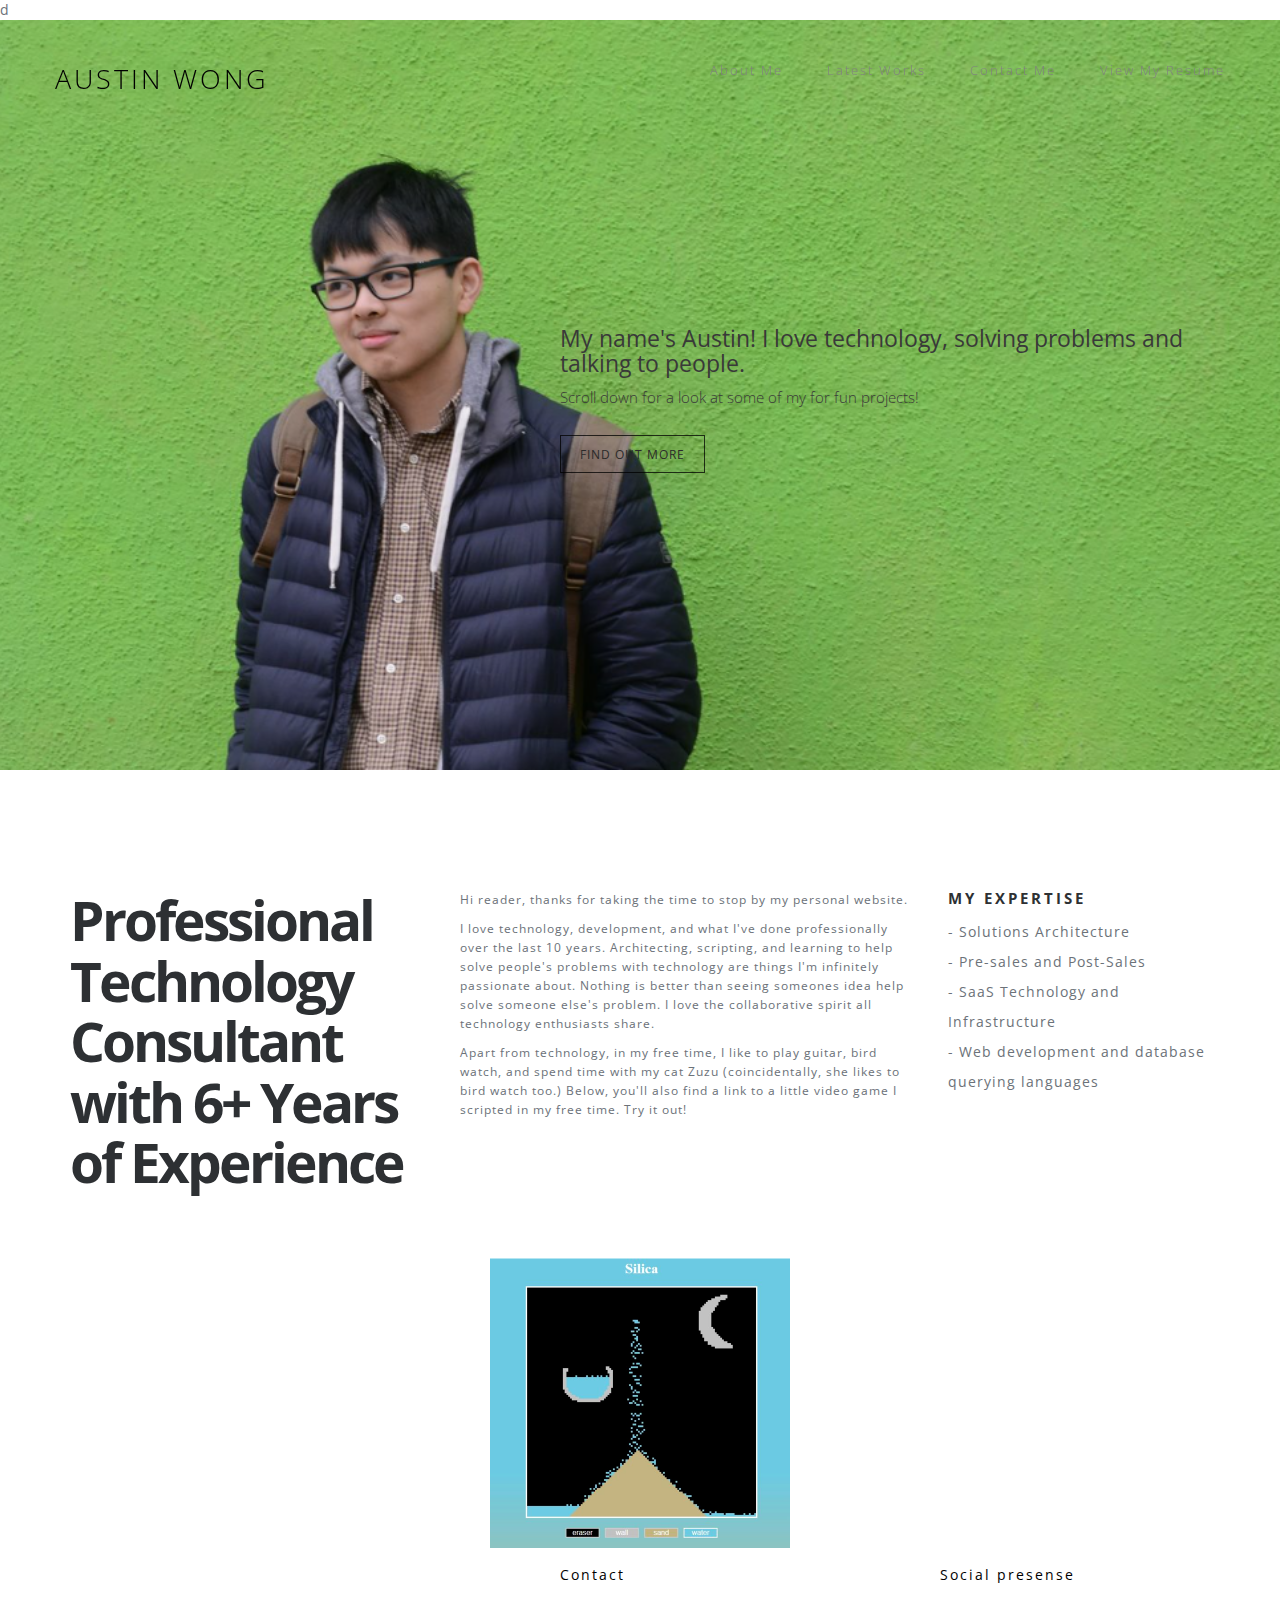
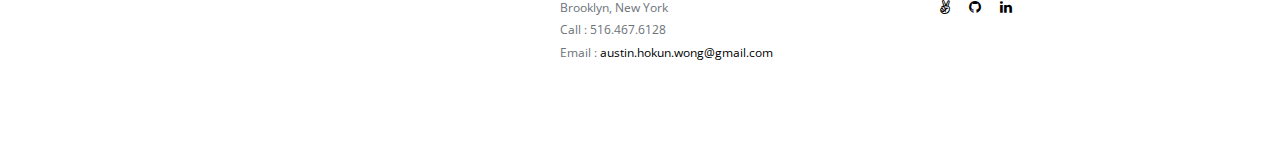
==== index.html @ a33490ff "Update index.html" ====
d <!doctype html>
<!--[if lt IE 7]>      <html class="no-js lt-ie9 lt-ie8 lt-ie7" lang=""> <![endif]-->
<!--[if IE 7]>         <html class="no-js lt-ie9 lt-ie8" lang=""> <![endif]-->
<!--[if IE 8]>         <html class="no-js lt-ie9" lang=""> <![endif]-->
<!--[if gt IE 8]><!-->
<html class="no-js" lang="">
<!--<![endif]-->
<head>
<meta charset="utf-8">
<meta name="description" content="">
<meta name="viewport" content="width=device-width, initial-scale=1">
<title>Austin Wong - Sales Engineer, Solutions Consultant, & Solutions Architect</title>
<link rel="stylesheet" href="css/bootstrap.min.css">
<link rel="stylesheet" href="css/main.css">
<link rel="stylesheet" href="https://maxcdn.bootstrapcdn.com/font-awesome/4.4.0/css/font-awesome.min.css">
</head>

<body>
<!-- Header Section -->
<section class="banner" role="banner"> 
  <!-- Navigation Section -->
  <header id="header">
    <div class="header-content clearfix"> <a class="logo" href="#">Austin Wong</a>
      <nav class="navigation" role="navigation">
        <ul class="primary-nav">
          <li><a href="#introduction">About Me</a></li>
          <li><a href="#works">Latest Works</a></li>
          <li><a href="#contact">Contact Me</a></li>
          <li><a href="resume.html">View My Resume</a></li>
        </ul>
      </nav>
      <a href="#" class="nav-toggle">Menu<span></span></a> </div>
  </header>
  <!-- Navigation Section --> 
  <!-- Banner Section -->
  <div class="container">
    <div class="col-md-7 banner-inner-wrapper">
      <div class="banner-text">
        <h1>My name's Austin! I love technology, solving problems and talking to people.</h1>
        <p>Scroll down for a look at some of my for fun projects!</p>
        <a href="#" class="btn">Find out more</a> </div>
      <!-- banner text --> 
    </div>
  </div>
  <!-- Banner Section --> 
</section>
<!-- Header Section --> 
<!-- Intro Section -->
<section id="introduction" class="section introduction">
  <div class="container">
    <div class="row">
      <div class="col-md-4 col-sm-6">
        <div class="intro-content">
          <h1>Professional Technology Consultant with 6+ Years of Experience</h1>
        </div>
      </div>
      <div class="col-md-5 col-sm-6">
        <div class="intro-content">
          <p>Hi reader, thanks for taking the time to stop by my personal website.</p>
          <p>I love technology, development, and what I've done professionally over the last 10 years. Architecting, scripting, and learning to help solve people's problems with technology are things I'm infinitely passionate about. Nothing is better than seeing someones idea help solve someone else's problem. I love the collaborative spirit all technology enthusiasts share.</p>
          <p>Apart from technology, in my free time, I like to play guitar, bird watch, and spend time with my cat Zuzu (coincidentally, she likes to bird watch too.) Below, you'll also find a link to a little video game I scripted in my free time. Try it out!</p>
        </div>
      </div>
      <div class="col-md-3 col-sm-6">
        <div class="intro-content">
          <h4>my expertise</h4>
          <ul>
            <li> - Solutions Architecture</li>
            <li> - Pre-sales and Post-Sales</li>
            <li> - SaaS Technology and Infrastructure</li>
            <li> - Web development and database querying languages</li>
          </ul>
        </div>
      </div>
    </div>
  </div>
</section>
<!-- Intro Section --> 

<!-- work section -->
<div class="work-box">
  <a href="https://callmeaustino.github.io/silica/" target="_blank" class="github-link">
    <img src="images/work-1.jpg" alt="Look at it go!" width="300" class="github-image">
  </a>  
</div>
<!-- work section --> 

<!-- footer section -->
  
<footer id="contact" class="footer">
  <div class="container">
    <div class="col-md-4">
      <h4>Contact</h4>
      <p>Brooklyn, New York<br>
        Call : 516.467.6128 <br>
        Email : <a href="mailto:austin.hokun.wong@gmail.com"> austin.hokun.wong@gmail.com </a></p>
    </div>
    <div class="col-md-3">
      <h4>Social presense</h4>
      <ul class="footer-share">
        <li><a href="https://angel.co/u/austin-wong-5"><i class="fa fa-angellist"></i></a></li>
        <li><a href="https://github.com/CallMeAustino"><i class="fa fa-github"></i></a></li>
        <li><a href="https://www.linkedin.com/in/austinhokunwong/"><i class="fa fa-linkedin"></i></a></li>
      </ul>
    </div>
  </div>
</footer>
<!-- footer section --> 

<!-- JS FILES --> 
<script src="https://ajax.googleapis.com/ajax/libs/jquery/1.11.3/jquery.min.js"></script> 
<script src="js/bootstrap.min.js"></script> 
<script src="js/jquery.fancybox.pack.js"></script> 
<script src="js/retina.min.js"></script> 
<script src="js/modernizr.js"></script> 
<script src="js/main.js"></script>
</body>
</html>
---- css/main.css ----
/* ------------------------------------------------------------------------------
	Template Name: Floix
	Author: Designstub
	Author URI: http://www.designstub.com
------------------------------------------------------------------------------*/



@import url(http://fonts.googleapis.com/css?family=Open%20Sans:300,400,500,600,700);
/* ------------------------------------------------------------------------------
	 Typography
-------------------------------------------------------------------------------*/
p {
	font-size: 14px;
	line-height: 22.4px;
	color: #6c7279;
}
h1 {
	font-size: 65px;
	color: #2d3033;
}
h2 {
	font-size: 40px;
	color: #2d3033;
}
h3 {
	font-size: 28px;
	color: #2d3033;
	font-weight: 300;
}
h4 {
	font-size: 22px;
	color: #2d3033;
	font-weight: 400;
}
h5 {
	font-size: 14px;
	color: #2d3033;
	text-transform: uppercase;
	font-weight: 700;
}
.btn {
	border: 1px solid rgba(0, 0, 0, 0.75);
	margin-top: 20px;
	color: #2a2a2a;
	font-size: 12px;
	font-weight: 400;
	letter-spacing: 1px;
	border-radius: 0px;
	padding: 1.5% 3%;
	display: inline-block;
	text-transform: uppercase;
}
.btn:hover, .btn:focus {
	background-color: #2a2a2a;
	color: #fff;
}
.btn-large {
	padding: 15px 40px;
}
/* ------------------------------------------------------------------------------
	 General Style
-------------------------------------------------------------------------------*/
a {
	color: #e84545;
}
a:hover, a:focus {
	text-decoration: none;
	-moz-transition: background-color, color, 0.3s;
	-o-transition: background-color, color, 0.3s;
	-webkit-transition: background-color, color, 0.3s;
	transition: background-color, color, 0.3s;
}
body {
	font-family: "Open Sans", sans-serif;
	font-weight: 400;
	color: #6c7279;
}
ul, ol {
	margin: 0;
	padding: 0;
}
ul li {
	list-style: none;
}
.section {
	padding: 100px 0;
}
.no-padding {
	padding: 0;
}
.no-gutter [class*=col-] {
	padding-right: 0;
	padding-left: 0;
}
/* ==========================================================================
	$Header
========================================================================== */
#header {
	position: fixed;
	width: 100%;
	z-index: 999;
}
#header .header-content {
	margin: 0 auto;
	max-width: 1170px;
	padding: 40px 0;
	width: 100%;
	-moz-transition: padding 0.3s;
	-o-transition: padding 0.3s;
	-webkit-transition: padding 0.3s;
	transition: padding 0.3s;
}
#header .logo {
	font-size: 27px;
	color: #000;
	letter-spacing: 3px;
	font-weight: 300;
	float: left;
	text-transform: uppercase;
}
#header.fixed {
	background-color: rgba(255, 255, 255, 0.75);
}
#header.fixed .header-content {
	border-bottom: 0;
	padding: 25px 0;
}
#header.fixed .nav-toggle {
	top: 18px;
}
.navigation.open {
	opacity: 0.9;
	visibility: visible;
	-moz-transition: opacity 0.5s;
	-o-transition: opacity 0.5s;
	-webkit-transition: opacity 0.5s;
	transition: opacity 0.5s;
}
.navigation {
	float: right;
}
.navigation li {
	display: inline-block;
}
.navigation a {
	color: #808080;
	font-size: 13px;
	font-weight: 300;
	letter-spacing: 2px;
	margin-left: 40px;
}
.navigation a:hover, .navigation a.active {
	color: #262626;
}
.nav-toggle {
	display: none;
	height: 44px;
	overflow: hidden;
	position: fixed;
	right: 5%;
	text-indent: 100%;
	top: 32px;
	white-space: nowrap;
	width: 44px;
	z-index: 99999;
	-moz-transition: all 0.3s;
	-o-transition: all 0.3s;
	-webkit-transition: all 0.3s;
	transition: all 0.3s;
}
.nav-toggle:before, .nav-toggle:after {
	border-radius: 50%;
	content: "";
	height: 100%;
	left: 0;
	position: absolute;
	top: 0;
	width: 100%;
	-moz-transform: translateZ(0);
	-ms-transform: translateZ(0);
	-webkit-transform: translateZ(0);
	transform: translateZ(0);
	-moz-backface-visibility: hidden;
	-webkit-backface-visibility: hidden;
	backface-visibility: hidden;
	-moz-transition-property: -moz-transform;
	-o-transition-property: -o-transform;
	-webkit-transition-property: -webkit-transform;
	transition-property: transform;
}
.nav-toggle:before {
	background-color: #e84545;
	-moz-transform: scale(1);
	-ms-transform: scale(1);
	-webkit-transform: scale(1);
	transform: scale(1);
	-moz-transition-duration: 0.3s;
	-o-transition-duration: 0.3s;
	-webkit-transition-duration: 0.3s;
	transition-duration: 0.3s;
}
.nav-toggle:after {
	background-color: #e84545;
	-moz-transform: scale(0);
	-ms-transform: scale(0);
	-webkit-transform: scale(0);
	transform: scale(0);
	-moz-transition-duration: 0s;
	-o-transition-duration: 0s;
	-webkit-transition-duration: 0s;
	transition-duration: 0s;
}
.nav-toggle span {
	background-color: #fff;
	bottom: auto;
	display: inline-block;
	height: 3px;
	left: 50%;
	position: absolute;
	right: auto;
	top: 50%;
	width: 18px;
	z-index: 10;
	-moz-transform: translateX(-50%) translateY(-50%);
	-ms-transform: translateX(-50%) translateY(-50%);
	-webkit-transform: translateX(-50%) translateY(-50%);
	transform: translateX(-50%) translateY(-50%);
}
.nav-toggle span:before, .nav-toggle span:after {
	background-color: #fff;
	content: "";
	height: 100%;
	position: absolute;
	right: 0;
	top: 0;
	width: 100%;
	-moz-transform: translateZ(0);
	-ms-transform: translateZ(0);
	-webkit-transform: translateZ(0);
	transform: translateZ(0);
	-moz-backface-visibility: hidden;
	-webkit-backface-visibility: hidden;
	backface-visibility: hidden;
	-moz-transition: -moz-transform 0.3s;
	-o-transition: -o-transform 0.3s;
	-webkit-transition: -webkit-transform 0.3s;
	transition: transform 0.3s;
}
.nav-toggle span:before {
	-moz-transform: translateY(-6px) rotate(0deg);
	-ms-transform: translateY(-6px) rotate(0deg);
	-webkit-transform: translateY(-6px) rotate(0deg);
	transform: translateY(-6px) rotate(0deg);
}
.nav-toggle span:after {
	-moz-transform: translateY(6px) rotate(0deg);
	-ms-transform: translateY(6px) rotate(0deg);
	-webkit-transform: translateY(6px) rotate(0deg);
	transform: translateY(6px) rotate(0deg);
}
.nav-toggle.close-nav:before {
	-moz-transform: scale(0);
	-ms-transform: scale(0);
	-webkit-transform: scale(0);
	transform: scale(0);
}
.nav-toggle.close-nav:after {
	-moz-transform: scale(1);
	-ms-transform: scale(1);
	-webkit-transform: scale(1);
	transform: scale(1);
}
.nav-toggle.close-nav span {
	background-color: rgba(255, 255, 255, 0);
}
.nav-toggle.close-nav span:before, .nav-toggle.close-nav span:after {
	background-color: #fff;
}
.nav-toggle.close-nav span:before {
	-moz-transform: translateY(0) rotate(45deg);
	-ms-transform: translateY(0) rotate(45deg);
	-webkit-transform: translateY(0) rotate(45deg);
	transform: translateY(0) rotate(45deg);
}
.nav-toggle.close-nav span:after {
	-moz-transform: translateY(0) rotate(-45deg);
	-ms-transform: translateY(0) rotate(-45deg);
	-webkit-transform: translateY(0) rotate(-45deg);
	transform: translateY(0) rotate(-45deg);
}
/* ==========================================================================
	$Banner
========================================================================== */
.container {
	display: flex;
    justify-content: flex-end
}

.banner {
	background-image: url(../images/banner.jpg);
	background-position: center top;
	background-repeat: no-repeat;
	-moz-background-size: cover;
	-o-background-size: cover;
	-webkit-background-size: cover;
	background-size: cover;
	min-height: 750px;
}
.banner-inner-wrapper {
	float: left;
}
.banner-text {
	padding-top: 45%;
}
.banner-text h1 {
	color: #393939;
	font-family: "Open Sans", sans-serif;
	font-size: 23px;
	font-weight: 400;
}
.banner-text p {
	color: #393939;
	font-size: 15px;
	font-weight: 300;
	line-height: 1.5;
	margin-bottom: 1%;
}
/* ==========================================================================
	$Teams
========================================================================== */
.github-link {
    position: relative;
    z-index: 10;
}

.github-image {
    width: 300px;
    transition: transform 0.3s ease;
    pointer-events: none;
}

.github-link:hover .github-image {
    transform: scale(1.1); /* Slight zoom effect on hover */
}

.intro-content {
	margin-top: 20px;
}
.intro-content h1 {
	font-size: 55px;
	font-weight: 700;
	letter-spacing: -3px;
}
.intro-content h4 {
	font-size: 15px;
	letter-spacing: 3px;
	font-weight: 700;
	text-transform: uppercase;
}
.intro-content p {
	font-size: 12px;
	letter-spacing: 1px;
	line-height: 19px;
}
.intro-content li {
	line-height: 30px;
	letter-spacing: 1px;
}
/* ------------------------------------------------------------------------------
	 Works
-------------------------------------------------------------------------------*/
 .work-box {
	 display: flex;
    justify-content: center; /* Centers horizontally */
    align-items: center; /* Centers vertically */
    height: 200px; /* Set a height to see vertical centering */
    border: none;
 }

.work {
	-moz-box-shadow: 0 0 0 1px #fff;
	-webkit-box-shadow: 0 0 0 1px #fff;
	box-shadow: 0 0 0 1px #fff;
	overflow: hidden;
	position: relative;
}
.work img {
	width: 100%;
	height: 100%;
}
.work .overlay {
	background: rgba(232, 69, 69, 0.9);
	height: 100%;
	left: 0;
	opacity: 0;
	position: absolute;
	top: 0;
	width: 100%;
	-moz-transition: opacity, 0.3s;
	-o-transition: opacity, 0.3s;
	-webkit-transition: opacity, 0.3s;
	transition: opacity, 0.3s;
}
.work .overlay-caption {
	position: absolute;
	text-align: center;
	top: 50%;
	width: 100%;
	-moz-transform: translateY(-50%);
	-ms-transform: translateY(-50%);
	-webkit-transform: translateY(-50%);
	transform: translateY(-50%);
}
.work h5, .work p, .work img {
	-moz-transition: all, 0.5s;
	-o-transition: all, 0.5s;
	-webkit-transition: all, 0.5s;
	transition: all, 0.5s;
}
.work h5, .work p {
	color: #fff;
	margin: 0;
	opacity: 0;
}
.work span {
	font-size: 45px;
}
.work h5 {
	margin-bottom: 5px;
	-moz-transform: translate3d(0, -200%, 0);
	-ms-transform: translate3d(0, -200%, 0);
	-webkit-transform: translate3d(0, -200%, 0);
	transform: translate3d(0, -200%, 0);
}
.work p {
	-moz-transform: translate3d(0, 200%, 0);
	-ms-transform: translate3d(0, 200%, 0);
	-webkit-transform: translate3d(0, 200%, 0);
	transform: translate3d(0, 200%, 0);
}
.work-box:hover img {
	-moz-transform: scale(1.2);
	-ms-transform: scale(1.2);
	-webkit-transform: scale(1.2);
	transform: scale(1.2);
}
.work-box:hover .overlay {
	opacity: 1;
}
.work-box:hover .overlay h5, .work-box:hover .overlay p {
	opacity: 1;
	-moz-transform: translate3d(0, 0, 0);
	-ms-transform: translate3d(0, 0, 0);
	-webkit-transform: translate3d(0, 0, 0);
	transform: translate3d(0, 0, 0);
}
/* ------------------------------------------------------------------------------
	 Footer
-------------------------------------------------------------------------------*/
.footer {
	width: 94%;
	margin: auto;
	text-align: left;
	padding-top: 5%;
	padding-bottom: 7%;
}
.footer h4 {
	font-size: 14px;
	color: #000;
	letter-spacing: 2px;
	margin: 0 0 15px 0;
	padding: 0px;
}
.footer p {
	font-size: 12px;
	color: #6c7279;
}
.footer a {
	color: #000;
}
.footer a:hover {
	text-decoration: underline;
}
.footer .footer-share {
	margin-top: 0;
}
.footer .footer-share li {
	display: inline-block;
	float: none;
}
.footer .footer-share a {
	border: none;
	font-size: 14px;
	color: #000;
	letter-spacing: 15px;
}
.footer .fa-heart {
	color: #e84545;
	font-size: 12px;
	margin: 0 2px;
}
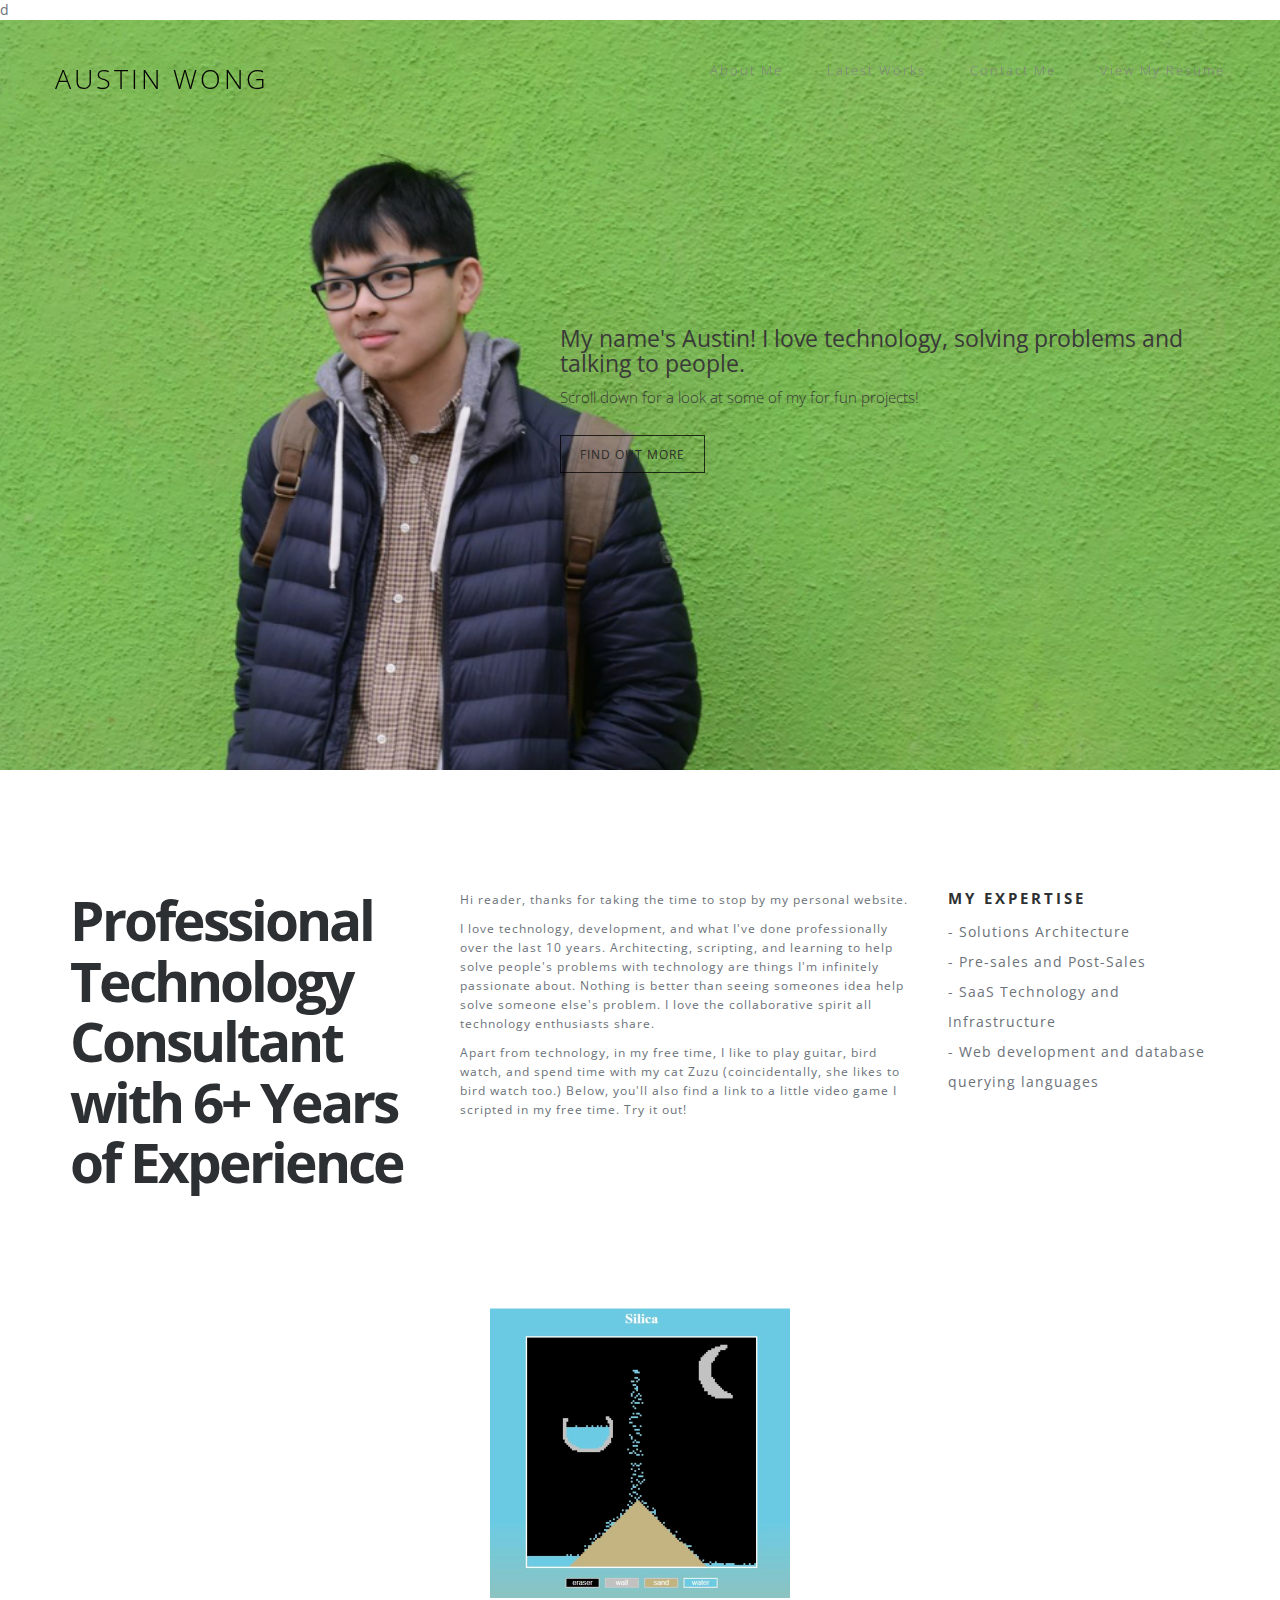
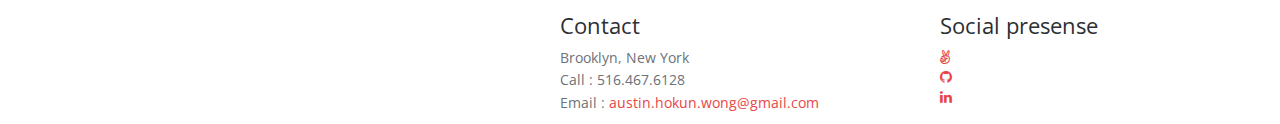
==== commit 9fb1d9d6: "Update index.html" ====
--- a/index.html
+++ b/index.html
@@ -78,7 +78,7 @@
 <!-- Intro Section --> 
 
 <!-- work section -->
-<div class="work-box">
+<div style="display: flex; justify-content: center;">
   <a href="https://callmeaustino.github.io/silica/" target="_blank" class="github-link">
     <img src="images/work-1.jpg" alt="Look at it go!" width="300" class="github-image">
   </a>  
--- a/css/main.css
+++ b/css/main.css
@@ -376,6 +376,7 @@
     align-items: center; /* Centers vertically */
     height: 200px; /* Set a height to see vertical centering */
     border: none;
+    pointer-events: auto;
  }
 
 .work {
@@ -444,6 +445,8 @@
 	-ms-transform: scale(1.2);
 	-webkit-transform: scale(1.2);
 	transform: scale(1.2);
+	
+/*
 }
 .work-box:hover .overlay {
 	opacity: 1;
@@ -455,6 +458,8 @@
 	-webkit-transform: translate3d(0, 0, 0);
 	transform: translate3d(0, 0, 0);
 }
+*/
+	
 /* ------------------------------------------------------------------------------
 	 Footer
 -------------------------------------------------------------------------------*/
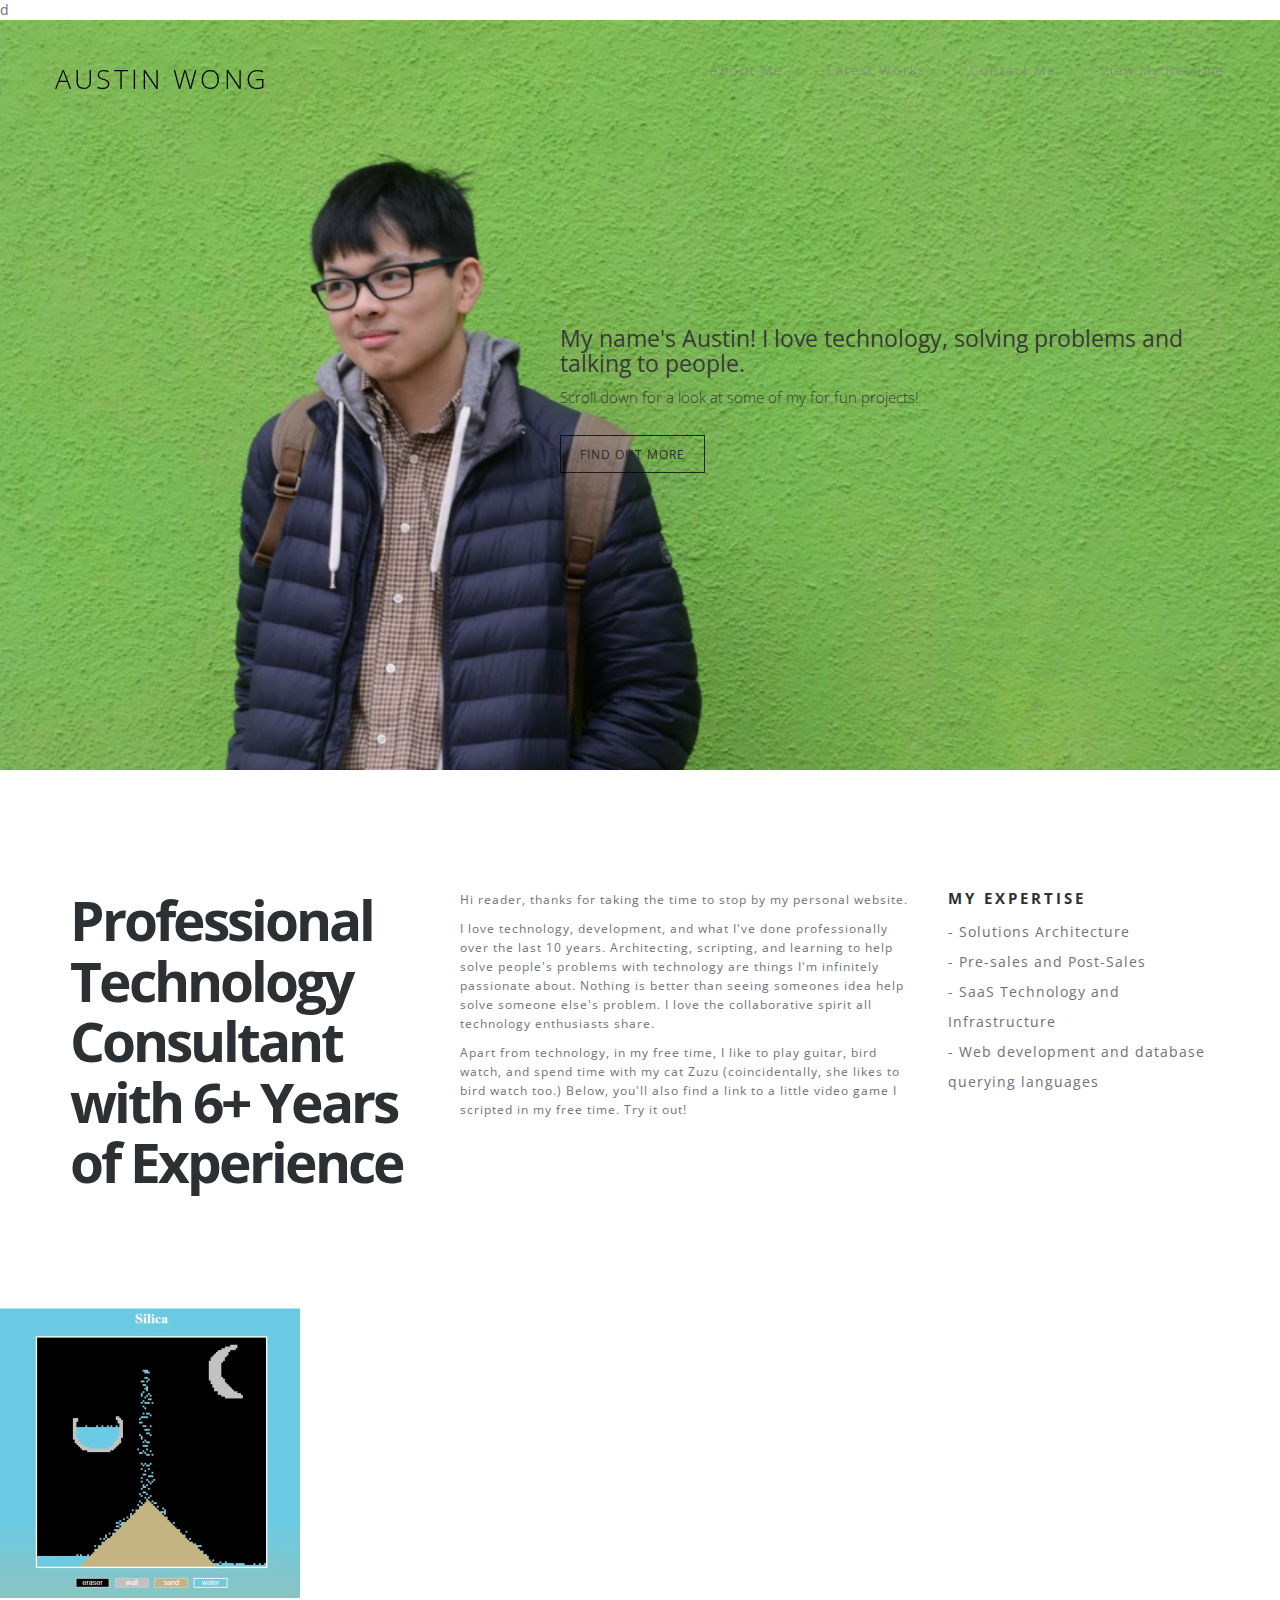
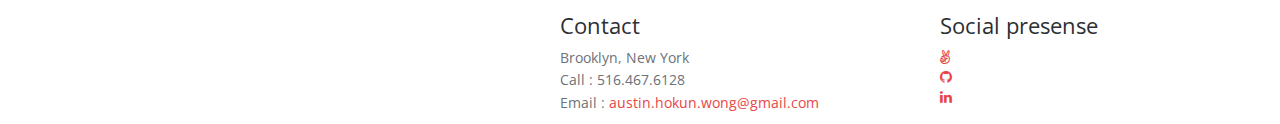
==== commit ec86af5b: "Update index.html" ====
--- a/index.html
+++ b/index.html
@@ -78,11 +78,11 @@
 <!-- Intro Section --> 
 
 <!-- work section -->
-<div style="display: flex; justify-content: center;">
+<section>
   <a href="https://callmeaustino.github.io/silica/" target="_blank" class="github-link">
     <img src="images/work-1.jpg" alt="Look at it go!" width="300" class="github-image">
   </a>  
-</div>
+</section>
 <!-- work section --> 
 
 <!-- footer section -->
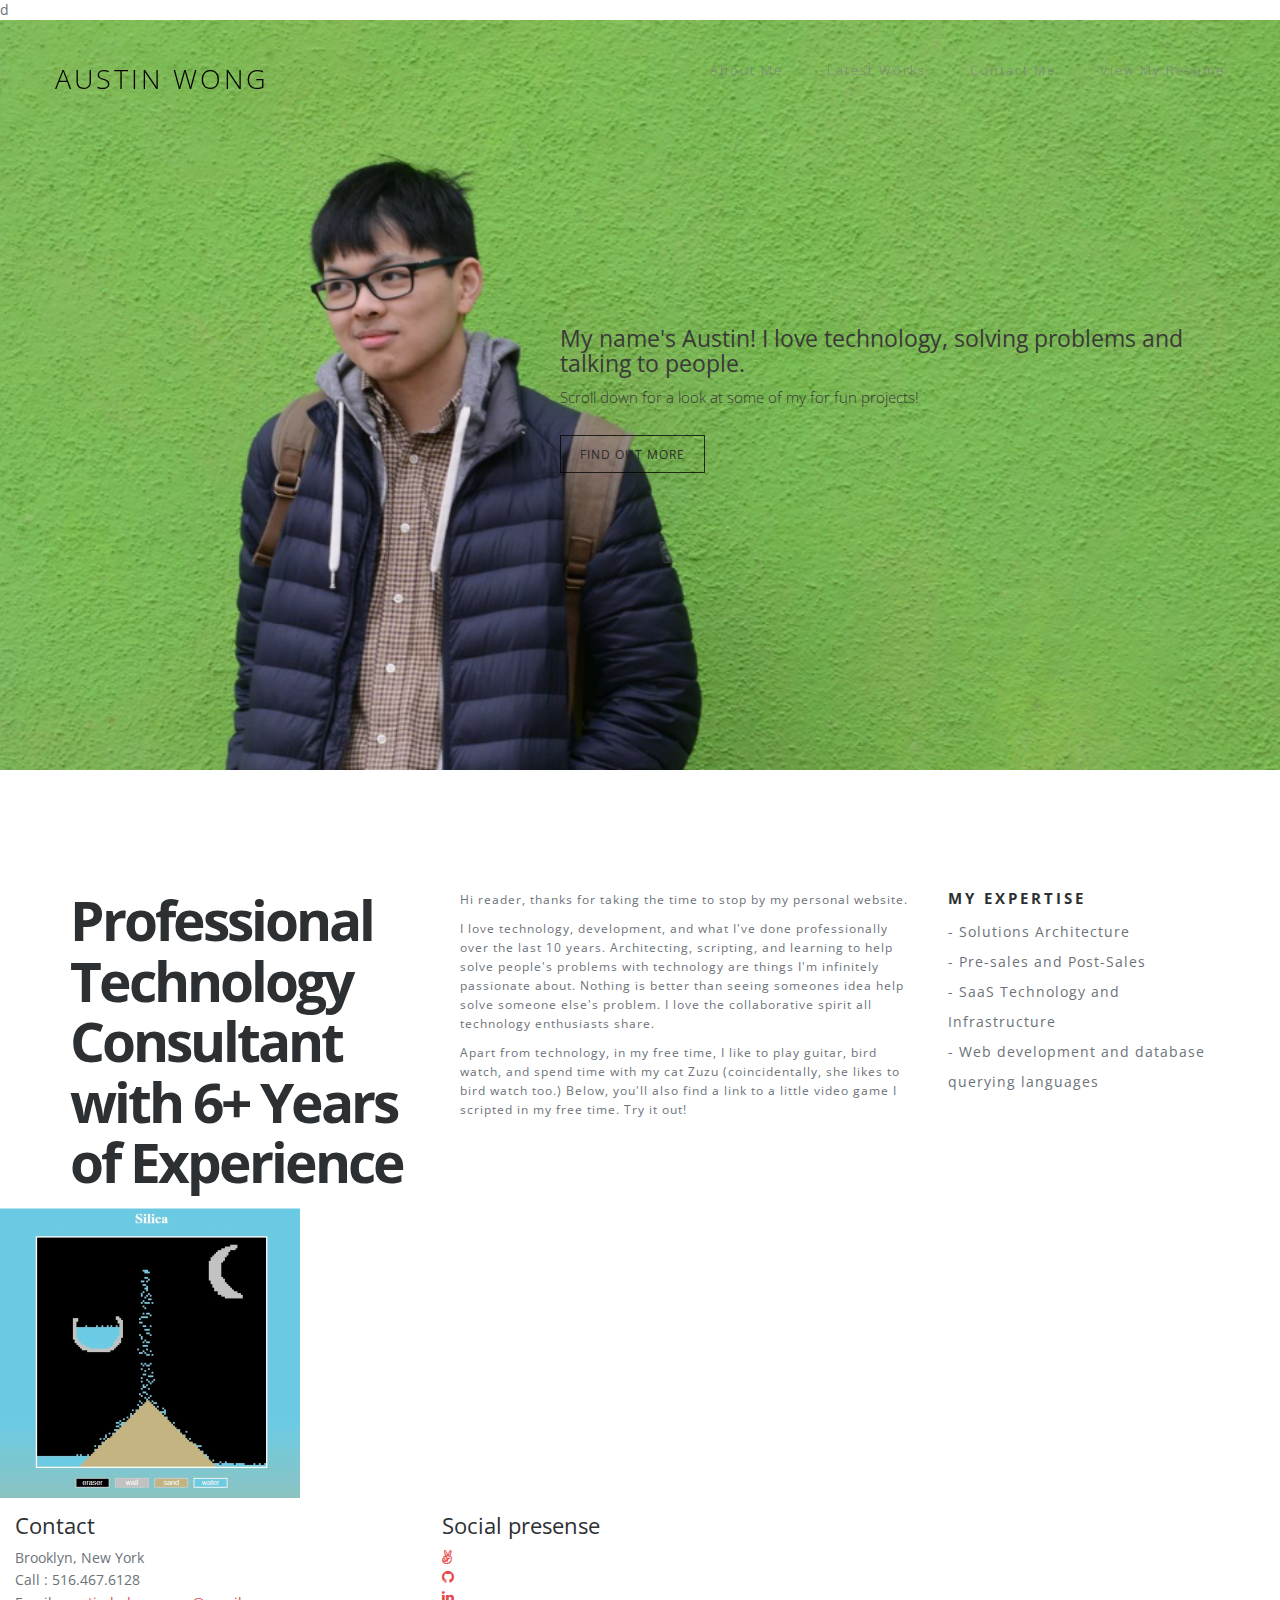
==== commit feb1cc3b: "Update index.html" ====
--- a/index.html
+++ b/index.html
@@ -88,7 +88,7 @@
 <!-- footer section -->
   
 <footer id="contact" class="footer">
-  <div class="container">
+  <div style="justify-content: center">
     <div class="col-md-4">
       <h4>Contact</h4>
       <p>Brooklyn, New York<br>
--- a/css/main.css
+++ b/css/main.css
@@ -329,6 +329,9 @@
 /* ==========================================================================
 	$Teams
 ========================================================================== */
+#introduction {
+	padding-bottom: 0;	
+}
 .github-link {
     position: relative;
     z-index: 10;
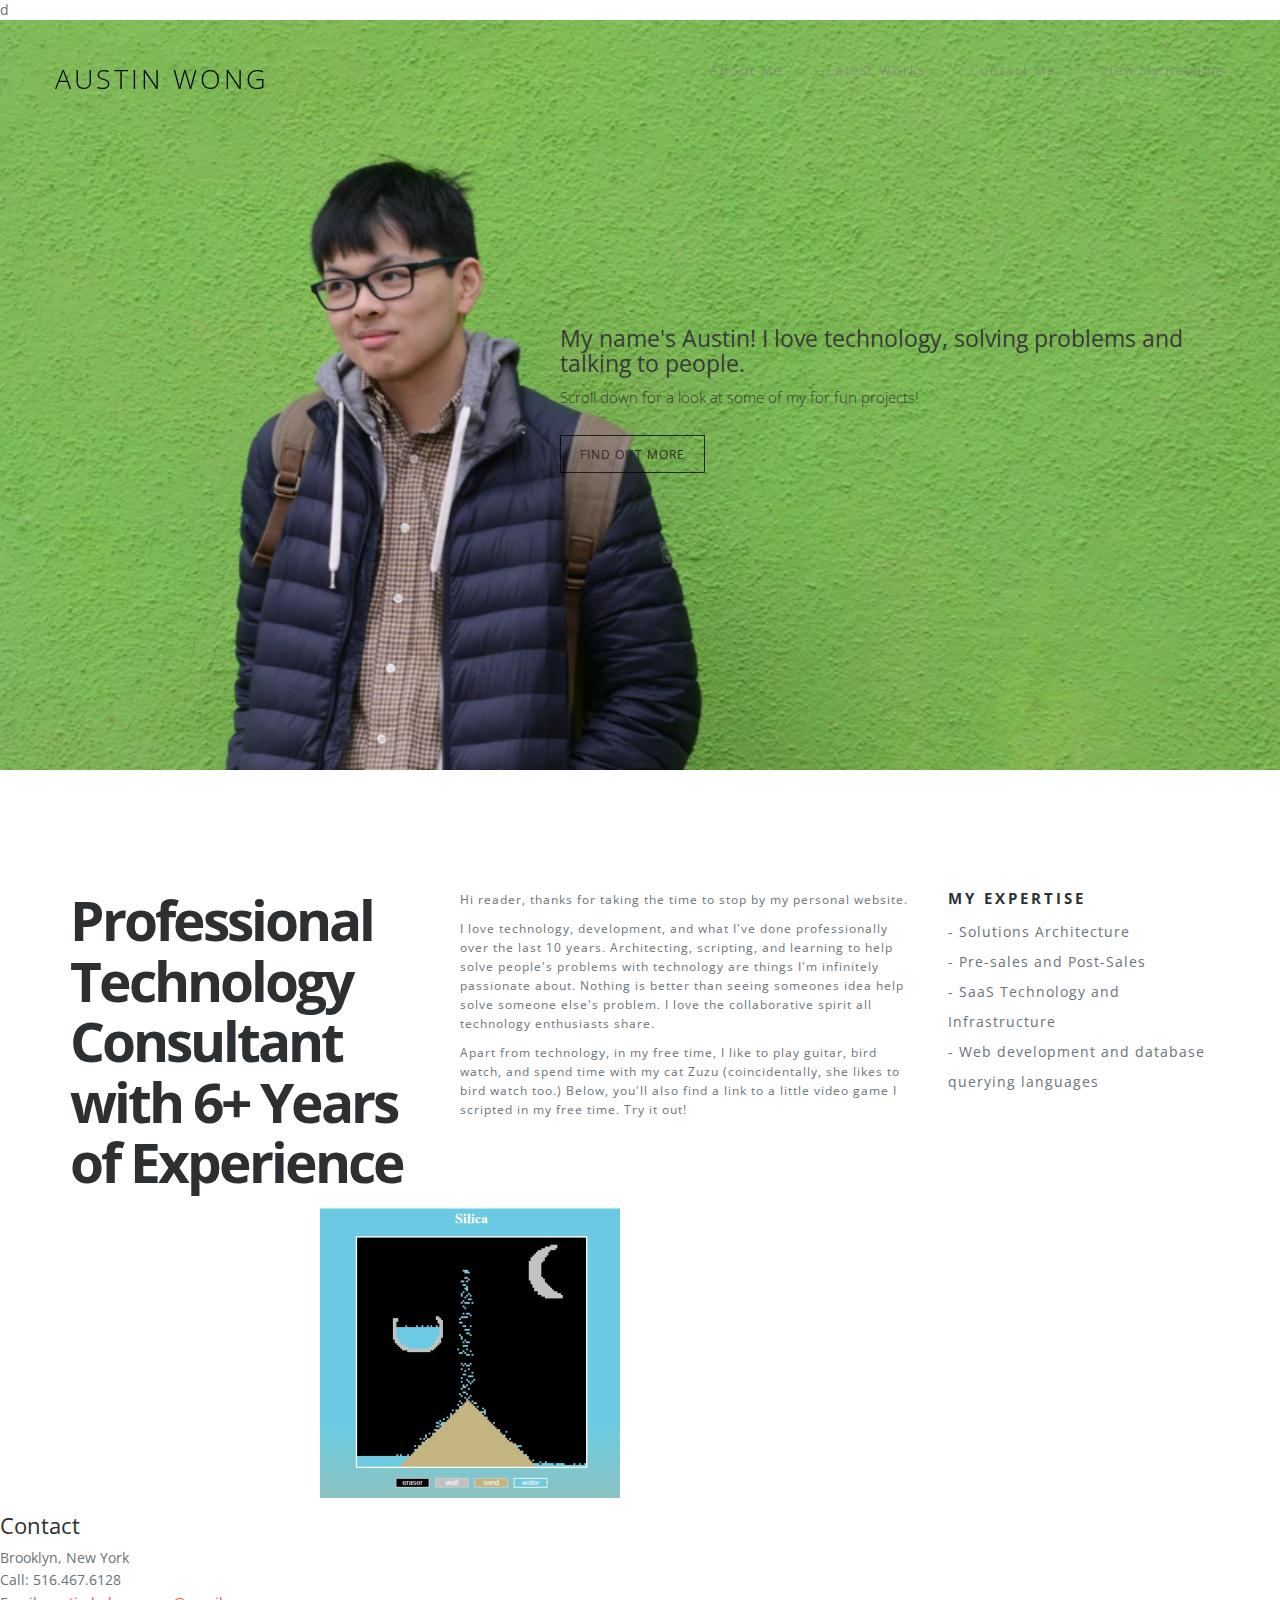
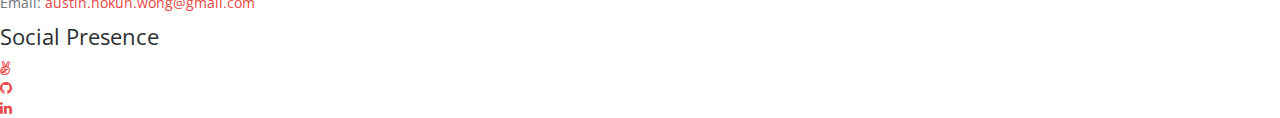
==== commit 5fa0cb6d: "Update index.html" ====
--- a/index.html
+++ b/index.html
@@ -78,7 +78,7 @@
 <!-- Intro Section --> 
 
 <!-- work section -->
-<section>
+<section class="silica">
   <a href="https://callmeaustino.github.io/silica/" target="_blank" class="github-link">
     <img src="images/work-1.jpg" alt="Look at it go!" width="300" class="github-image">
   </a>  
@@ -88,15 +88,15 @@
 <!-- footer section -->
   
 <footer id="contact" class="footer">
-  <div style="justify-content: center">
-    <div class="col-md-4">
+  <div class="footer-container">
+    <div class="footer-section contact">
       <h4>Contact</h4>
       <p>Brooklyn, New York<br>
-        Call : 516.467.6128 <br>
-        Email : <a href="mailto:austin.hokun.wong@gmail.com"> austin.hokun.wong@gmail.com </a></p>
+        Call: 516.467.6128<br>
+        Email: <a href="mailto:austin.hokun.wong@gmail.com">austin.hokun.wong@gmail.com</a></p>
     </div>
-    <div class="col-md-3">
-      <h4>Social presense</h4>
+    <div class="footer-section social-presence">
+      <h4>Social Presence</h4>
       <ul class="footer-share">
         <li><a href="https://angel.co/u/austin-wong-5"><i class="fa fa-angellist"></i></a></li>
         <li><a href="https://github.com/CallMeAustino"><i class="fa fa-github"></i></a></li>
--- a/css/main.css
+++ b/css/main.css
@@ -333,8 +333,10 @@
 	padding-bottom: 0;	
 }
 .github-link {
-    position: relative;
-    z-index: 10;
+   	display: block;
+	margin-left: auto;
+	margin-right: auto;
+        width: 50%; /* Adjust the width as needed */
 }
 
 .github-image {
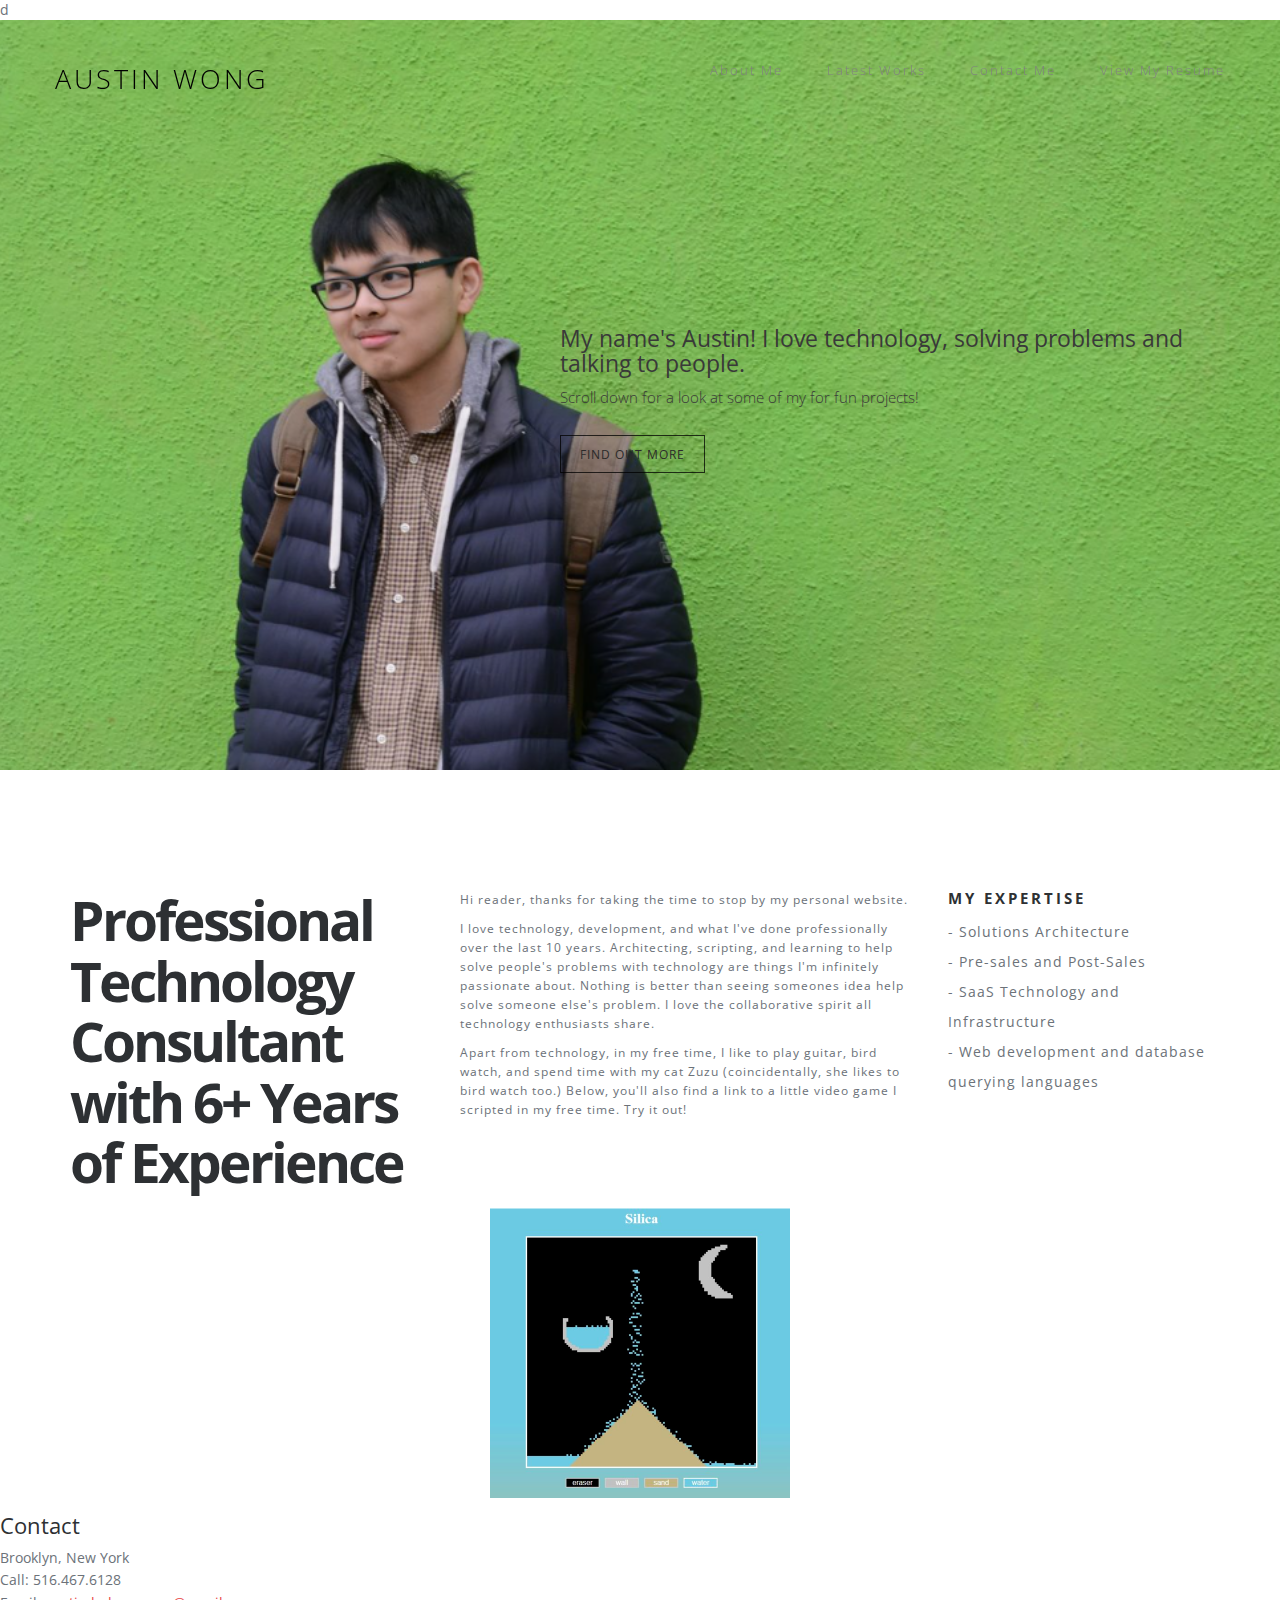
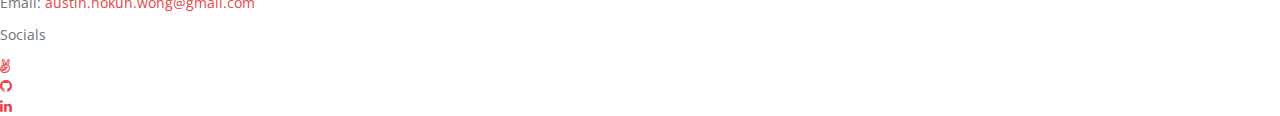
==== commit 28e74f36: "Update index.html" ====
--- a/index.html
+++ b/index.html
@@ -95,8 +95,10 @@
         Call: 516.467.6128<br>
         Email: <a href="mailto:austin.hokun.wong@gmail.com">austin.hokun.wong@gmail.com</a></p>
     </div>
-    <div class="footer-section social-presence">
-      <h4>Social Presence</h4>
+    <div class="footer-section contact-social-container">
+      <div class="contact">
+        <p>Socials</p>
+      </div>
       <ul class="footer-share">
         <li><a href="https://angel.co/u/austin-wong-5"><i class="fa fa-angellist"></i></a></li>
         <li><a href="https://github.com/CallMeAustino"><i class="fa fa-github"></i></a></li>
--- a/css/main.css
+++ b/css/main.css
@@ -332,6 +332,14 @@
 #introduction {
 	padding-bottom: 0;	
 }
+
+.silica {
+  display: flex;
+  flex-direction: column; /* Align items vertically */
+  justify-content: center; /* Vertically center */
+  align-items: center; /* Horizontally center */
+  text-align: center; /* Optional: Centers the text inside the link */
+}
 .github-link {
    	display: block;
 	margin-left: auto;
@@ -468,45 +476,44 @@
 /* ------------------------------------------------------------------------------
 	 Footer
 -------------------------------------------------------------------------------*/
-.footer {
-	width: 94%;
-	margin: auto;
-	text-align: left;
-	padding-top: 5%;
-	padding-bottom: 7%;
-}
-.footer h4 {
-	font-size: 14px;
-	color: #000;
-	letter-spacing: 2px;
-	margin: 0 0 15px 0;
-	padding: 0px;
-}
-.footer p {
-	font-size: 12px;
-	color: #6c7279;
-}
-.footer a {
-	color: #000;
-}
-.footer a:hover {
-	text-decoration: underline;
-}
-.footer .footer-share {
-	margin-top: 0;
-}
-.footer .footer-share li {
-	display: inline-block;
-	float: none;
-}
-.footer .footer-share a {
-	border: none;
-	font-size: 14px;
-	color: #000;
-	letter-spacing: 15px;
-}
-.footer .fa-heart {
-	color: #e84545;
-	font-size: 12px;
-	margin: 0 2px;
-}
+/* General footer styles */
+footer {
+  background-color: #333; /* Dark background for the footer */
+  color: #fff; /* White text color */
+  padding: 30px 0; /* Padding for spacing */
+  text-align: center; /* Center text in the footer */
+}
+
+/* Footer container: Center the content */
+.footer-container {
+  display: flex;
+  justify-content: center; /* Center the sections horizontally */
+  align-items: center; /* Align content vertically */
+  gap: 50px; /* Space between sections */
+  flex-wrap: wrap; /* Allow sections to wrap on smaller screens */
+}
+/* Footer section styling */
+.footer-section {
+  max-width: 300px; /* Limit the width of each section */
+  text-align: center; /* Center the content of each section */
+}
+
+/* For contact and social presence sections */
+.contact-social-container {
+  display: flex;
+  justify-content: space-between; /* Align them left and right */
+  width: 100%; /* Make it take the full width */
+}
+/* Mobile responsiveness: Stacks sections on smaller screens */
+@media (max-width: 768px) {
+  .footer-container {
+    flex-direction: column; /* Stack the sections vertically */
+    gap: 20px; /* Adjust space between sections */
+  }
+
+  .contact-social-container {
+    flex-direction: column; /* Stack contact and social sections vertically on smaller screens */
+    align-items: center;
+    gap: 10px;
+  }
+}
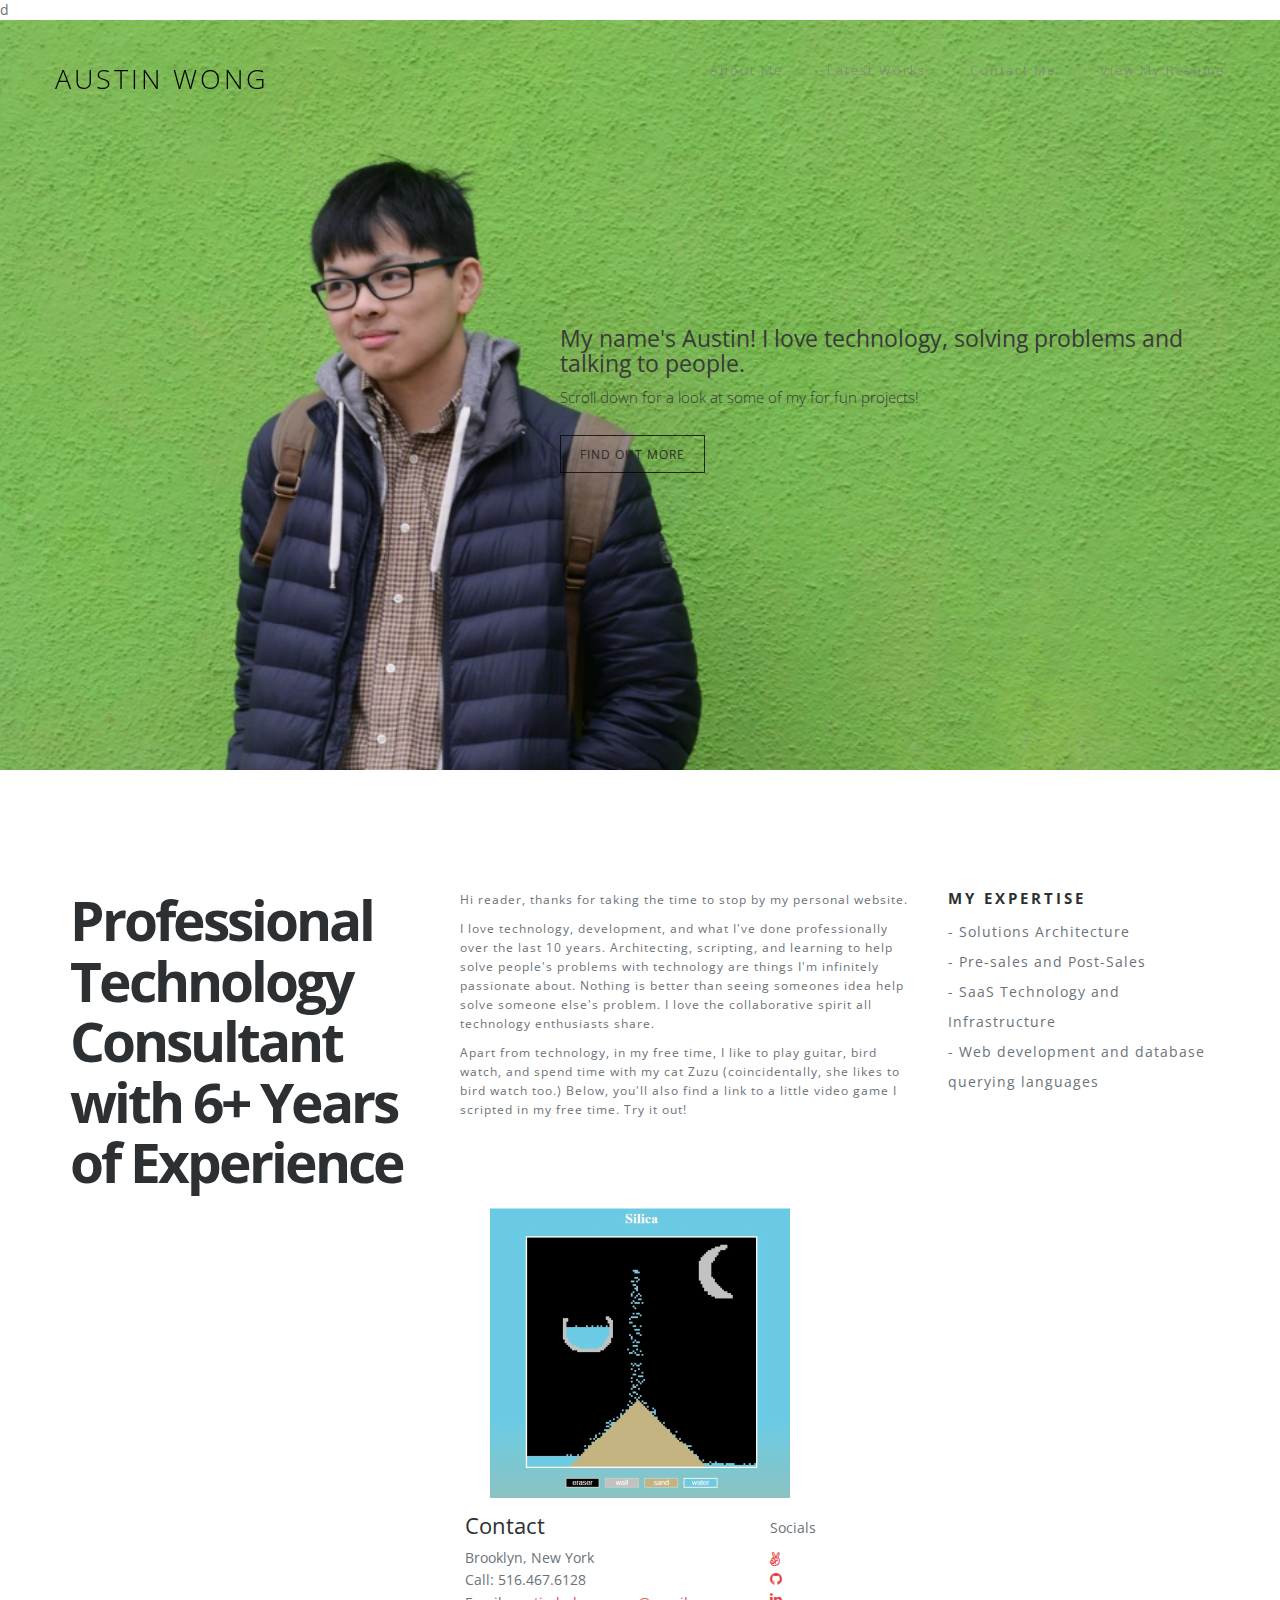
==== commit e04db4f1: "Update index.html" ====
--- a/index.html
+++ b/index.html
@@ -88,7 +88,7 @@
 <!-- footer section -->
   
 <footer id="contact" class="footer">
-  <div class="footer-container">
+  <div class="footer-container" style="display: flex; justify-content: center; align-items: center; gap: 50px; flex-wrap: wrap;">
     <div class="footer-section contact">
       <h4>Contact</h4>
       <p>Brooklyn, New York<br>
